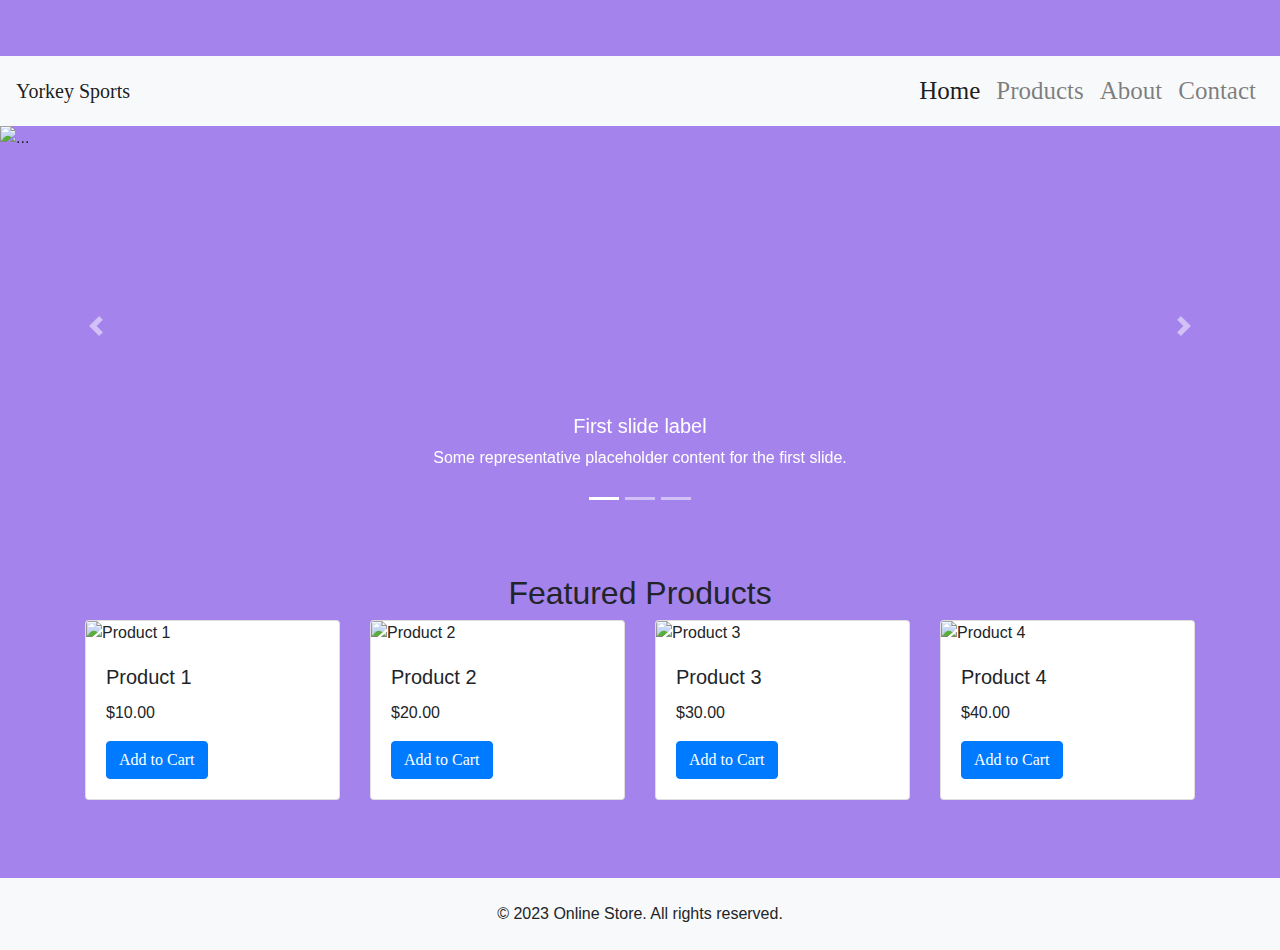
==== src/html/index.html @ 5abd1c0a "added initial code" ====
<!DOCTYPE html>
<html lang="en">
<head>
    <meta charset="UTF-8">
    <meta name="viewport" content="width=device-width, initial-scale=1.0">
    <title>Online Store</title>
    <!-- Bootstrap CSS -->
    <link href="https://stackpath.bootstrapcdn.com/bootstrap/4.5.2/css/bootstrap.min.css" rel="stylesheet">
    <!-- Custom CSS -->
    <link href="../style/style.css" rel="stylesheet">
</head>
<body>
    <!-- Navigation Bar -->
    <nav class="navbar navbar-expand-lg navbar-light bg-light">
        <a class="navbar-brand" href="#">Yorkey Sports</a>
        <button class="navbar-toggler" type="button" data-toggle="collapse" data-target="#navbarNav" aria-controls="navbarNav" aria-expanded="false" aria-label="Toggle navigation">
            <span class="navbar-toggler-icon"></span>
        </button>
        <div class="collapse navbar-collapse" id="navbarNav">
            <ul class="navbar-nav ml-auto">
                <li class="nav-item active">
                    <a class="nav-link" href="#">Home <span class="sr-only">(current)</span></a>
                </li>
                <li class="nav-item">
                    <a class="nav-link" href="#">Products</a>
                </li>
                <li class="nav-item">
                    <a class="nav-link" href="#">About</a>
                </li>
                <li class="nav-item">
                    <a class="nav-link" href="#">Contact</a>
                </li>
            </ul>
        </div>
    </nav>

    <!-- Carousel -->
    <div id="carouselExampleIndicators" class="carousel slide" data-ride="carousel">
        <ol class="carousel-indicators">
            <li data-target="#carouselExampleIndicators" data-slide-to="0" class="active"></li>
            <li data-target="#carouselExampleIndicators" data-slide-to="1"></li>
            <li data-target="#carouselExampleIndicators" data-slide-to="2"></li>
        </ol>
        <div class="carousel-inner">
            <div class="carousel-item active">
                <img src="https://via.placeholder.com/1200x400" class="d-block w-100" alt="...">
                <div class="carousel-caption d-none d-md-block">
                    <h5>First slide label</h5>
                    <p>Some representative placeholder content for the first slide.</p>
                </div>
            </div>
            <div class="carousel-item">
                <img src="https://via.placeholder.com/1200x400" class="d-block w-100" alt="...">
                <div class="carousel-caption d-none d-md-block">
                    <h5>Second slide label</h5>
                    <p>Some representative placeholder content for the second slide.</p>
                </div>
            </div>
            <div class="carousel-item">
                <img src="https://via.placeholder.com/1200x400" class="d-block w-100" alt="...">
                <div class="carousel-caption d-none d-md-block">
                    <h5>Third slide label</h5>
                    <p>Some representative placeholder content for the third slide.</p>
                </div>
            </div>
        </div>
        <a class="carousel-control-prev" href="#carouselExampleIndicators" role="button" data-slide="prev">
            <span class="carousel-control-prev-icon" aria-hidden="true"></span>
            <span class="sr-only">Previous</span>
        </a>
        <a class="carousel-control-next" href="#carouselExampleIndicators" role="button" data-slide="next">
            <span class="carousel-control-next-icon" aria-hidden="true"></span>
            <span class="sr-only">Next</span>
        </a>
    </div>

    <!-- Products Section -->
    <div class="container my-5">
        <h2 class="text-center">Featured Products</h2>
        <div class="row">
            <div class="col-md-3">
                <div class="card">
                    <img src="https://via.placeholder.com/150" class="card-img-top" alt="Product 1">
                    <div class="card-body">
                        <h5 class="card-title">Product 1</h5>
                        <p class="card-text">$10.00</p>
                        <a href="#" class="btn btn-primary">Add to Cart</a>
                    </div>
                </div>
            </div>
            <div class="col-md-3">
                <div class="card">
                    <img src="https://via.placeholder.com/150" class="card-img-top" alt="Product 2">
                    <div class="card-body">
                        <h5 class="card-title">Product 2</h5>
                        <p class="card-text">$20.00</p>
                        <a href="#" class="btn btn-primary">Add to Cart</a>
                    </div>
                </div>
            </div>
            <div class="col-md-3">
                <div class="card">
                    <img src="https://via.placeholder.com/150" class="card-img-top" alt="Product 3">
                    <div class="card-body">
                        <h5 class="card-title">Product 3</h5>
                        <p class="card-text">$30.00</p>
                        <a href="#" class="btn btn-primary">Add to Cart</a>
                    </div>
                </div>
            </div>
            <div class="col-md-3">
                <div class="card">
                    <img src="https://via.placeholder.com/150" class="card-img-top" alt="Product 4">
                    <div class="card-body">
                        <h5 class="card-title">Product 4</h5>
                        <p class="card-text">$40.00</p>
                        <a href="#" class="btn btn-primary">Add to Cart</a>
                    </div>
                </div>
            </div>
        </div>
    </div>

    <!-- Footer -->
    <footer class="bg-light py-4">
        <div class="container text-center">
            <p class="m-0">© 2023 Online Store. All rights reserved.</p>
        </div>
    </footer>

    <!-- Bootstrap JS and dependencies -->
    <script src="https://code.jquery.com/jquery-3.5.1.slim.min.js"></script>
    <script src="https://cdn.jsdelivr.net/npm/@popperjs/core@2.9.3/dist/umd/popper.min.js"></script>
    <script src="https://stackpath.bootstrapcdn.com/bootstrap/4.5.2/js/bootstrap.min.js"></script>
    <!-- Custom JS -->
    <script src="scripts.js"></script>
</body>
</html>
---- src/style/style.css ----
body {
    padding-top: 56px;
    background-color: #a583ec
}
.carousel-item img {
    height: 400px;
    object-fit: cover;
}
.card {
    margin-bottom: 30px;
}

a {
    color: rgb(139, 0, 9); 
    font-size: 25px; 
    font-family: cursive;
    text-align: left;
}
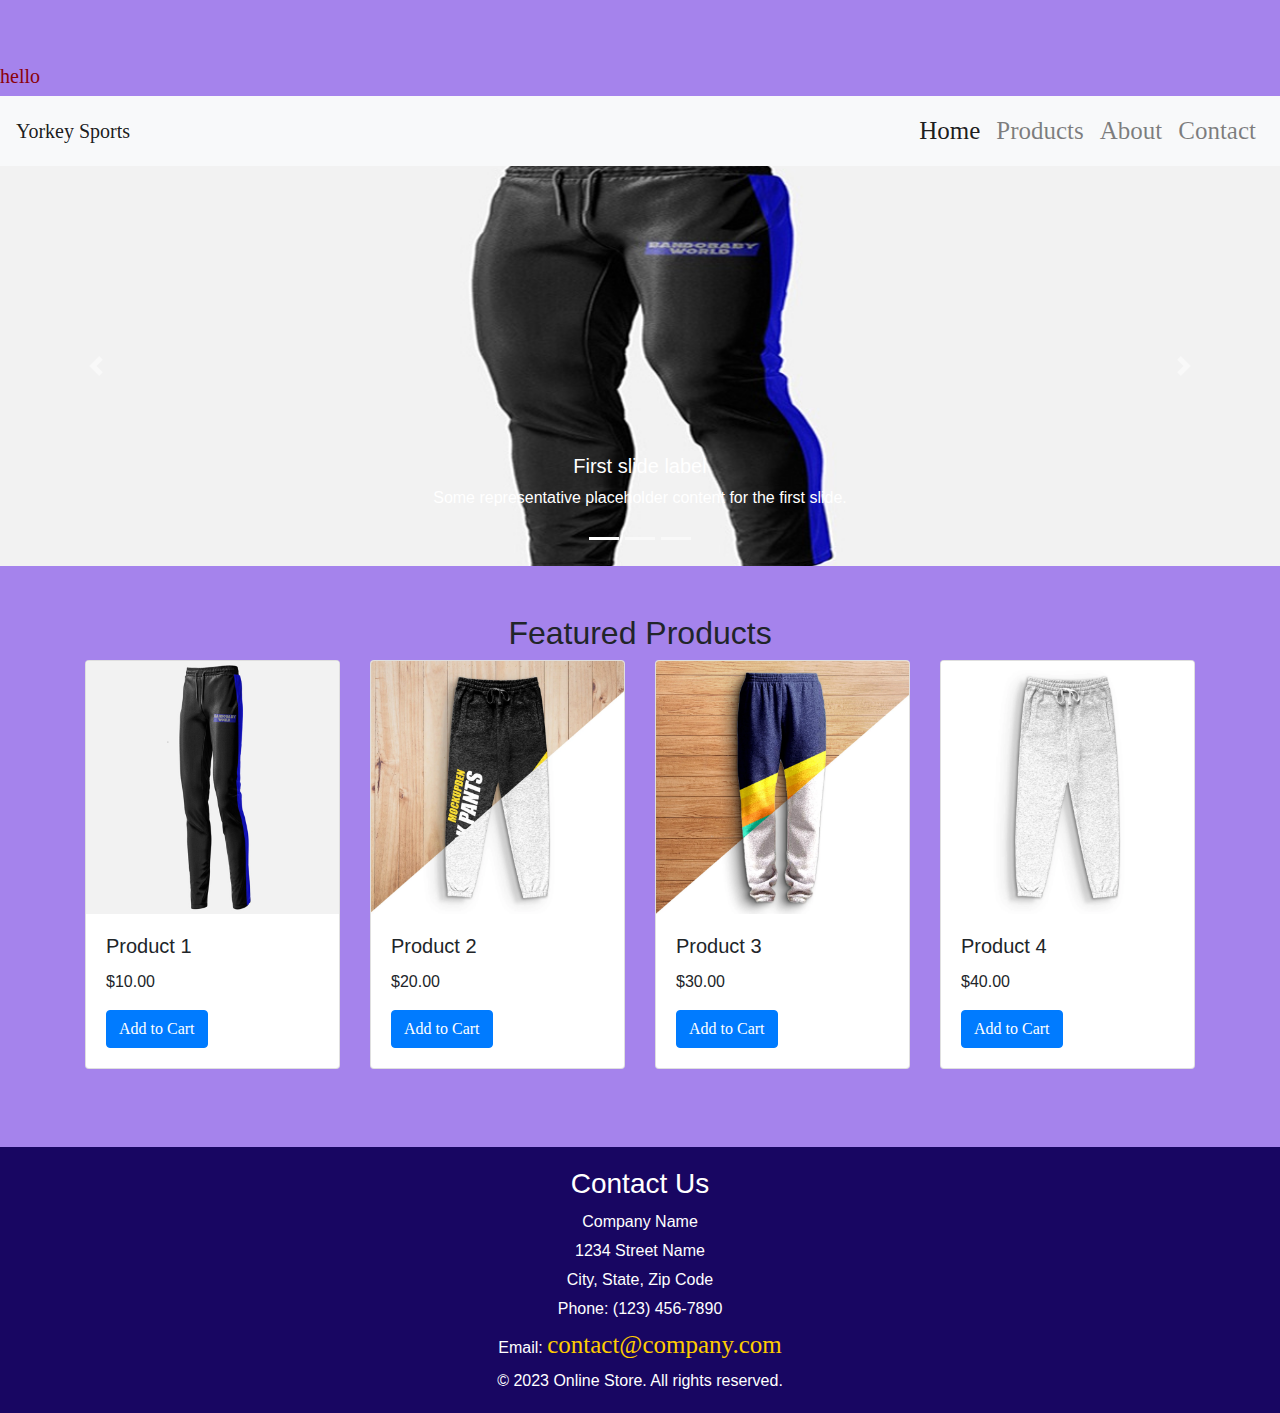
==== commit e1ddf403: "initial changes" ====
--- a/src/html/index.html
+++ b/src/html/index.html
@@ -1,15 +1,17 @@
 <!DOCTYPE html>
 <html lang="en">
 <head>
+    <a class="navbar-brand" href="#">hello</a>
     <meta charset="UTF-8">
     <meta name="viewport" content="width=device-width, initial-scale=1.0">
-    <title>Online Store</title>
+    <title>YorkeySports</title>
     <!-- Bootstrap CSS -->
     <link href="https://stackpath.bootstrapcdn.com/bootstrap/4.5.2/css/bootstrap.min.css" rel="stylesheet">
     <!-- Custom CSS -->
     <link href="../style/style.css" rel="stylesheet">
 </head>
 <body>
+    <link href="../style/style.css" rel="stylesheet">
     <!-- Navigation Bar -->
     <nav class="navbar navbar-expand-lg navbar-light bg-light">
         <a class="navbar-brand" href="#">Yorkey Sports</a>
@@ -43,21 +45,21 @@
         </ol>
         <div class="carousel-inner">
             <div class="carousel-item active">
-                <img src="https://via.placeholder.com/1200x400" class="d-block w-100" alt="...">
+                <img src="../images/blackblue1200_400.jpg" class="d-block w-100" alt="...">
                 <div class="carousel-caption d-none d-md-block">
                     <h5>First slide label</h5>
                     <p>Some representative placeholder content for the first slide.</p>
                 </div>
             </div>
             <div class="carousel-item">
-                <img src="https://via.placeholder.com/1200x400" class="d-block w-100" alt="...">
+                <img src="../images/bluepants12_4.jpg" class="d-block w-100" alt="...">
                 <div class="carousel-caption d-none d-md-block">
                     <h5>Second slide label</h5>
                     <p>Some representative placeholder content for the second slide.</p>
                 </div>
             </div>
             <div class="carousel-item">
-                <img src="https://via.placeholder.com/1200x400" class="d-block w-100" alt="...">
+                <img src="../images/grey1200_400.jpg" class="d-block w-100" alt="...">
                 <div class="carousel-caption d-none d-md-block">
                     <h5>Third slide label</h5>
                     <p>Some representative placeholder content for the third slide.</p>
@@ -80,7 +82,7 @@
         <div class="row">
             <div class="col-md-3">
                 <div class="card">
-                    <img src="https://via.placeholder.com/150" class="card-img-top" alt="Product 1">
+                    <img src="../images/black_blue.jpg" class="card-img-top" alt="Product 1">
                     <div class="card-body">
                         <h5 class="card-title">Product 1</h5>
                         <p class="card-text">$10.00</p>
@@ -90,7 +92,7 @@
             </div>
             <div class="col-md-3">
                 <div class="card">
-                    <img src="https://via.placeholder.com/150" class="card-img-top" alt="Product 2">
+                    <img src="../images/blackandgrey.webp" class="card-img-top" alt="Product 2">
                     <div class="card-body">
                         <h5 class="card-title">Product 2</h5>
                         <p class="card-text">$20.00</p>
@@ -100,7 +102,7 @@
             </div>
             <div class="col-md-3">
                 <div class="card">
-                    <img src="https://via.placeholder.com/150" class="card-img-top" alt="Product 3">
+                    <img src="../images/bluegrey.webp" class="card-img-top" alt="Product 3">
                     <div class="card-body">
                         <h5 class="card-title">Product 3</h5>
                         <p class="card-text">$30.00</p>
@@ -110,7 +112,7 @@
             </div>
             <div class="col-md-3">
                 <div class="card">
-                    <img src="https://via.placeholder.com/150" class="card-img-top" alt="Product 4">
+                    <img src="../images/whitegrey.webp" class="card-img-top" alt="Product 4">
                     <div class="card-body">
                         <h5 class="card-title">Product 4</h5>
                         <p class="card-text">$40.00</p>
@@ -122,12 +124,26 @@
     </div>
 
     <!-- Footer -->
-    <footer class="bg-light py-4">
+    <!-- <footer class="bg-light py-4">
+        <div class="container text-center">
+            <p class="m-0">© 2023 Online Store. All rights reserved.</p>
+        </div>
+    </footer> -->
+    <footer>
+        <div class="footer-container">
+            <div class="footer-content">
+                <h3>Contact Us</h3>
+                <p>Company Name</p>
+                <p>1234 Street Name</p>
+                <p>City, State, Zip Code</p>
+                <p>Phone: (123) 456-7890</p>
+                <p>Email: <a href="mailto:contact@company.com">contact@company.com</a></p>
+            </div>
+        </div>
         <div class="container text-center">
             <p class="m-0">© 2023 Online Store. All rights reserved.</p>
         </div>
     </footer>
-
     <!-- Bootstrap JS and dependencies -->
     <script src="https://code.jquery.com/jquery-3.5.1.slim.min.js"></script>
     <script src="https://cdn.jsdelivr.net/npm/@popperjs/core@2.9.3/dist/umd/popper.min.js"></script>
--- a/src/style/style.css
+++ b/src/style/style.css
@@ -15,4 +15,36 @@
     font-size: 25px; 
     font-family: cursive;
     text-align: left;
+}
+
+footer {
+    background-color: #180662;
+    color: #fff;
+    padding: 20px 0;
+    bottom: 0;
+    width: 100%;
+    text-align: center;
+}
+ 
+.footer-container {
+    max-width: 1000px;
+    margin: 0 auto;
+    padding: 0 20px;
+}
+
+.footer-content h3 {
+    margin: 0 0 10px;
+}
+
+.footer-content p {
+    margin: 5px 0;
+}
+
+.footer-content a {
+    color: #ffcc00;
+    text-decoration: none;
+}
+
+.footer-content a:hover {
+    text-decoration: underline;
 }--- a/src/style/style.css
+++ b/src/style/style.css
@@ -15,4 +15,36 @@
     font-size: 25px; 
     font-family: cursive;
     text-align: left;
+}
+
+footer {
+    background-color: #180662;
+    color: #fff;
+    padding: 20px 0;
+    bottom: 0;
+    width: 100%;
+    text-align: center;
+}
+ 
+.footer-container {
+    max-width: 1000px;
+    margin: 0 auto;
+    padding: 0 20px;
+}
+
+.footer-content h3 {
+    margin: 0 0 10px;
+}
+
+.footer-content p {
+    margin: 5px 0;
+}
+
+.footer-content a {
+    color: #ffcc00;
+    text-decoration: none;
+}
+
+.footer-content a:hover {
+    text-decoration: underline;
 }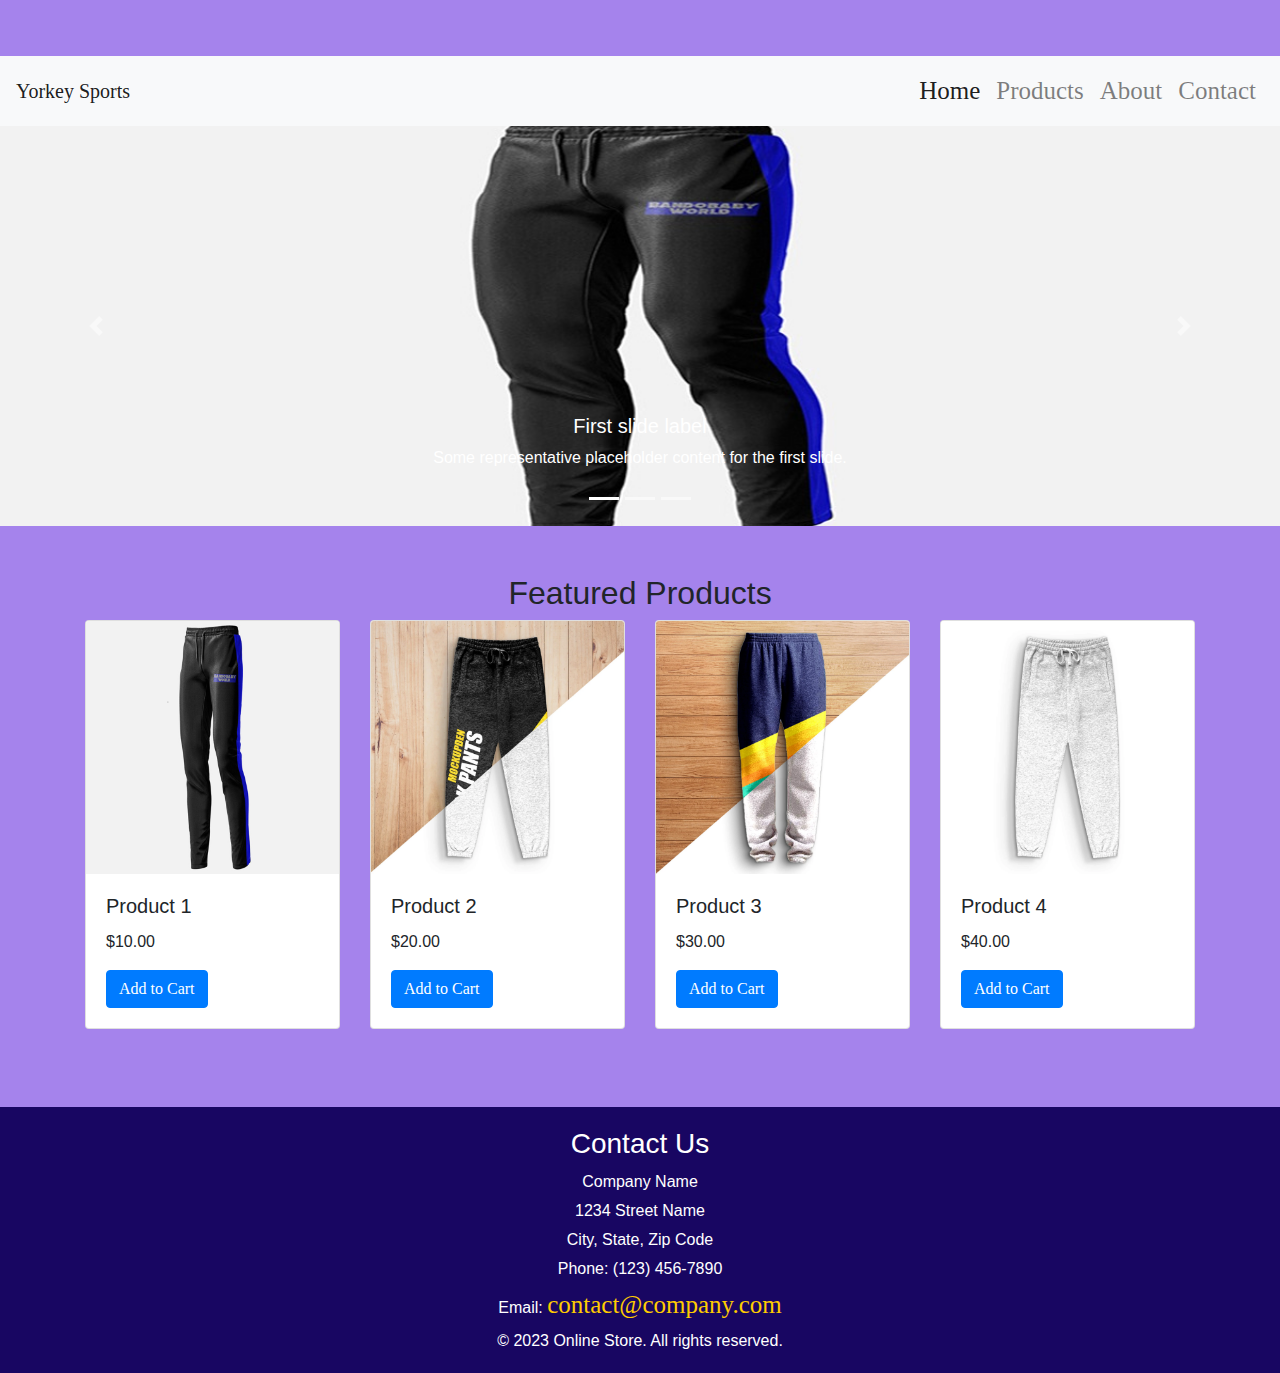
==== commit a6af8e2c: "added poc code" ====
--- a/src/html/index.html
+++ b/src/html/index.html
@@ -1,7 +1,7 @@
 <!DOCTYPE html>
 <html lang="en">
 <head>
-    <a class="navbar-brand" href="#">hello</a>
+    <!-- <a class="navbar-brand" href="#">hello</a> -->
     <meta charset="UTF-8">
     <meta name="viewport" content="width=device-width, initial-scale=1.0">
     <title>YorkeySports</title>
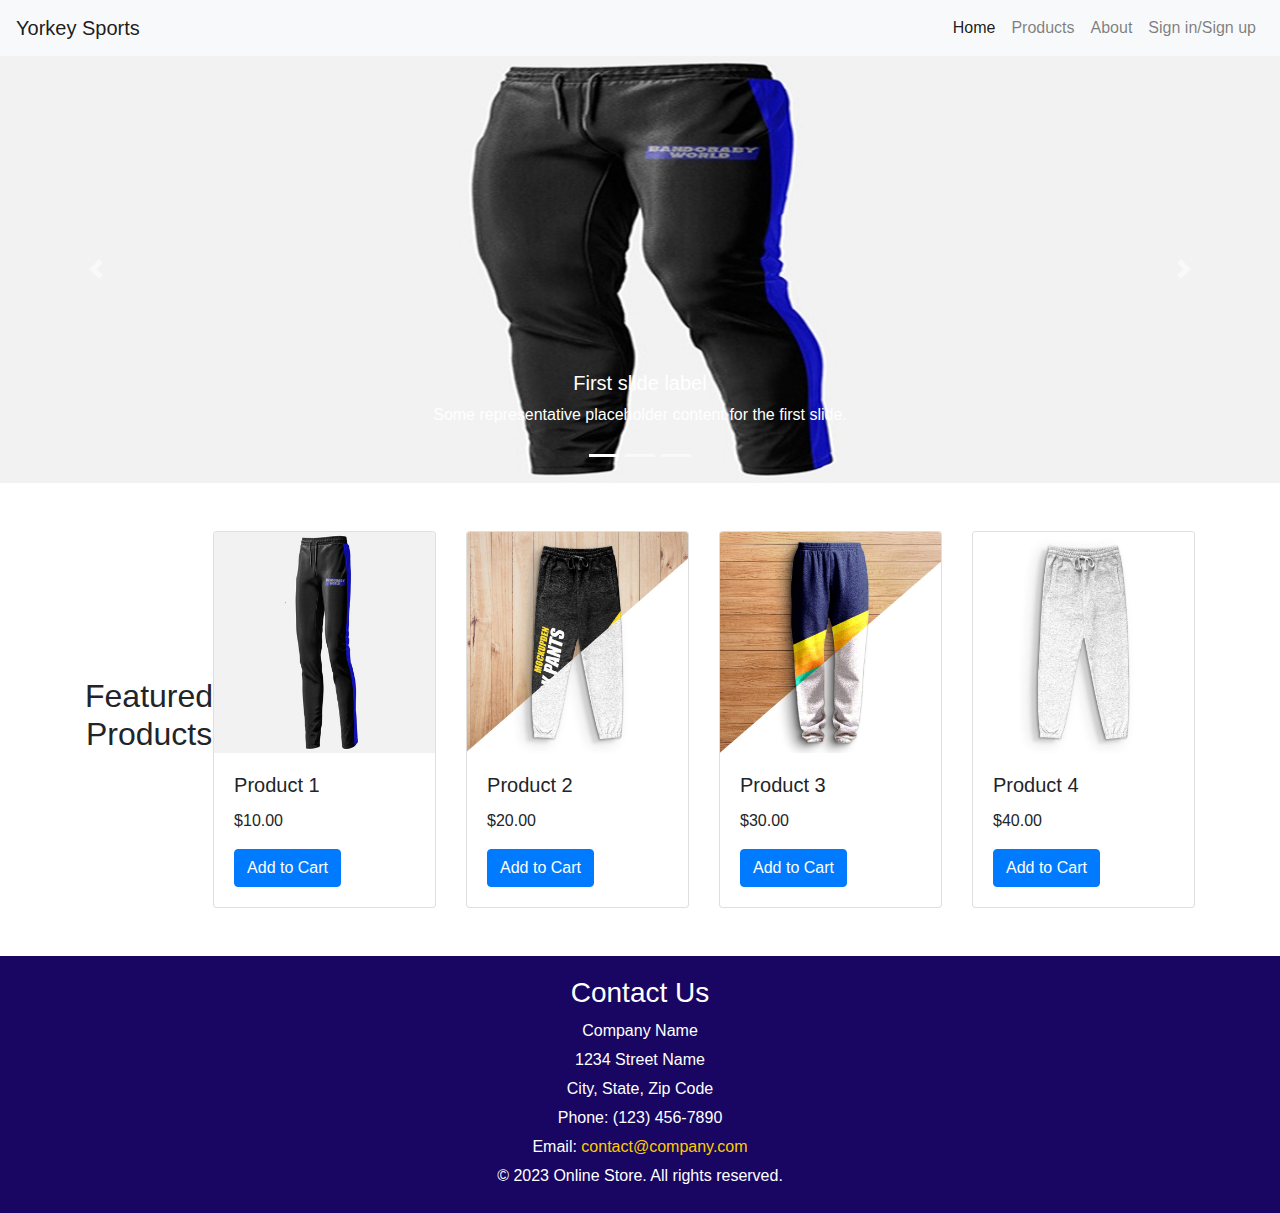
==== commit 75822c50: "added links in between pages" ====
--- a/src/html/index.html
+++ b/src/html/index.html
@@ -1,5 +1,6 @@
 <!DOCTYPE html>
 <html lang="en">
+
 <head>
     <!-- <a class="navbar-brand" href="#">hello</a> -->
     <meta charset="UTF-8">
@@ -8,10 +9,11 @@
     <!-- Bootstrap CSS -->
     <link href="https://stackpath.bootstrapcdn.com/bootstrap/4.5.2/css/bootstrap.min.css" rel="stylesheet">
     <!-- Custom CSS -->
-    <link href="../style/style.css" rel="stylesheet">
+    <link href="../style/new_style.css" rel="stylesheet">
 </head>
+
 <body>
-    <link href="../style/style.css" rel="stylesheet">
+    <link href="../style/new_style.css" rel="stylesheet">
     <!-- Navigation Bar -->
     <nav class="navbar navbar-expand-lg navbar-light bg-light">
         <a class="navbar-brand" href="#">Yorkey Sports</a>
@@ -30,7 +32,7 @@
                     <a class="nav-link" href="#">About</a>
                 </li>
                 <li class="nav-item">
-                    <a class="nav-link" href="#">Contact</a>
+                    <a class="nav-link" href="login.html">Sign in/Sign up</a>
                 </li>
             </ul>
         </div>
@@ -138,10 +140,8 @@
                 <p>City, State, Zip Code</p>
                 <p>Phone: (123) 456-7890</p>
                 <p>Email: <a href="mailto:contact@company.com">contact@company.com</a></p>
+                <p>© 2023 Online Store. All rights reserved.</p>
             </div>
-        </div>
-        <div class="container text-center">
-            <p class="m-0">© 2023 Online Store. All rights reserved.</p>
         </div>
     </footer>
     <!-- Bootstrap JS and dependencies -->
@@ -151,4 +151,5 @@
     <!-- Custom JS -->
     <script src="scripts.js"></script>
 </body>
-</html>
+
+</html>--- a/src/style/new_style.css
+++ b/src/style/new_style.css
@@ -0,0 +1,92 @@
+/* styles.css */
+body {
+    font-family: Arial, sans-serif;
+    margin: 0;
+    padding: 0;
+}
+
+header {
+    display: flex;
+    justify-content: space-between;
+    align-items: center;
+    background-color: #333;
+    padding: 10px 20px;
+    color: white;
+}
+
+.container {
+    width: 90%;
+    margin: 0 auto;
+    display: flex;
+    justify-content: space-between;
+    align-items: center;
+}
+
+.navigation {
+    display: flex;
+    justify-content: space-between;
+    width: 100%;
+}
+
+.nav-links {
+    list-style: none;
+    display: flex;
+    padding: 0;
+}
+
+.nav-links li {
+    margin: 0 15px;
+}
+
+.nav-links a {
+    color: #fff;
+    text-decoration: none;
+    padding: 8px 15px;
+    border-radius: 5px;
+    transition: background-color 0.3s;
+}
+
+.nav-links a:hover {
+    background-color: #555;
+}
+
+.auth-link {
+    margin-left: auto;
+}
+
+.auth-link a {
+    color: #00ff5e;
+    text-align: center; /* Highlight color for login and register */
+}
+
+footer {
+    background-color: #180662;
+    color: #fff;
+    padding: 20px 0;
+    bottom: 0;
+    width: 100%;
+    text-align: center;
+}
+ 
+.footer-container {
+    max-width: 1000px;
+    margin: 0 auto;
+    padding: 0 20px;
+}
+
+.footer-content h3 {
+    margin: 0 0 10px;
+}
+
+.footer-content p {
+    margin: 5px 0;
+}
+
+.footer-content a {
+    color: #ffcc00;
+    text-decoration: none;
+}
+
+.footer-content a:hover {
+    text-decoration: underline;
+}--- a/src/style/new_style.css
+++ b/src/style/new_style.css
@@ -0,0 +1,92 @@
+/* styles.css */
+body {
+    font-family: Arial, sans-serif;
+    margin: 0;
+    padding: 0;
+}
+
+header {
+    display: flex;
+    justify-content: space-between;
+    align-items: center;
+    background-color: #333;
+    padding: 10px 20px;
+    color: white;
+}
+
+.container {
+    width: 90%;
+    margin: 0 auto;
+    display: flex;
+    justify-content: space-between;
+    align-items: center;
+}
+
+.navigation {
+    display: flex;
+    justify-content: space-between;
+    width: 100%;
+}
+
+.nav-links {
+    list-style: none;
+    display: flex;
+    padding: 0;
+}
+
+.nav-links li {
+    margin: 0 15px;
+}
+
+.nav-links a {
+    color: #fff;
+    text-decoration: none;
+    padding: 8px 15px;
+    border-radius: 5px;
+    transition: background-color 0.3s;
+}
+
+.nav-links a:hover {
+    background-color: #555;
+}
+
+.auth-link {
+    margin-left: auto;
+}
+
+.auth-link a {
+    color: #00ff5e;
+    text-align: center; /* Highlight color for login and register */
+}
+
+footer {
+    background-color: #180662;
+    color: #fff;
+    padding: 20px 0;
+    bottom: 0;
+    width: 100%;
+    text-align: center;
+}
+ 
+.footer-container {
+    max-width: 1000px;
+    margin: 0 auto;
+    padding: 0 20px;
+}
+
+.footer-content h3 {
+    margin: 0 0 10px;
+}
+
+.footer-content p {
+    margin: 5px 0;
+}
+
+.footer-content a {
+    color: #ffcc00;
+    text-decoration: none;
+}
+
+.footer-content a:hover {
+    text-decoration: underline;
+}